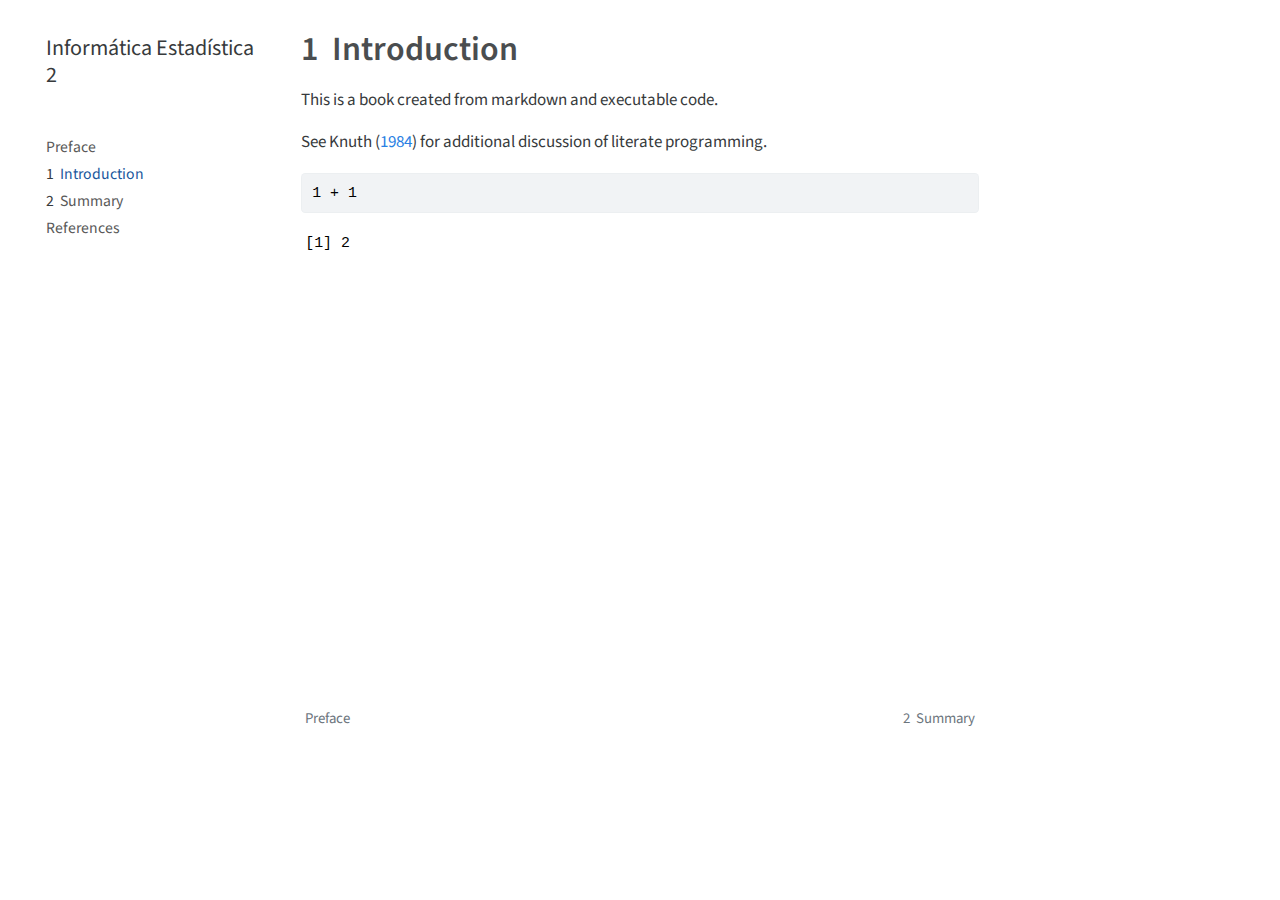
==== docs/intro.html @ 69c45ac1 "prueba quarto 2" ====
<!DOCTYPE html>
<html xmlns="http://www.w3.org/1999/xhtml" lang="en" xml:lang="en"><head>

<meta charset="utf-8">
<meta name="generator" content="quarto-1.3.450">

<meta name="viewport" content="width=device-width, initial-scale=1.0, user-scalable=yes">


<title>Informática Estadística 2 - 1&nbsp; Introduction</title>
<style>
code{white-space: pre-wrap;}
span.smallcaps{font-variant: small-caps;}
div.columns{display: flex; gap: min(4vw, 1.5em);}
div.column{flex: auto; overflow-x: auto;}
div.hanging-indent{margin-left: 1.5em; text-indent: -1.5em;}
ul.task-list{list-style: none;}
ul.task-list li input[type="checkbox"] {
  width: 0.8em;
  margin: 0 0.8em 0.2em -1em; /* quarto-specific, see https://github.com/quarto-dev/quarto-cli/issues/4556 */ 
  vertical-align: middle;
}
/* CSS for syntax highlighting */
pre > code.sourceCode { white-space: pre; position: relative; }
pre > code.sourceCode > span { display: inline-block; line-height: 1.25; }
pre > code.sourceCode > span:empty { height: 1.2em; }
.sourceCode { overflow: visible; }
code.sourceCode > span { color: inherit; text-decoration: inherit; }
div.sourceCode { margin: 1em 0; }
pre.sourceCode { margin: 0; }
@media screen {
div.sourceCode { overflow: auto; }
}
@media print {
pre > code.sourceCode { white-space: pre-wrap; }
pre > code.sourceCode > span { text-indent: -5em; padding-left: 5em; }
}
pre.numberSource code
  { counter-reset: source-line 0; }
pre.numberSource code > span
  { position: relative; left: -4em; counter-increment: source-line; }
pre.numberSource code > span > a:first-child::before
  { content: counter(source-line);
    position: relative; left: -1em; text-align: right; vertical-align: baseline;
    border: none; display: inline-block;
    -webkit-touch-callout: none; -webkit-user-select: none;
    -khtml-user-select: none; -moz-user-select: none;
    -ms-user-select: none; user-select: none;
    padding: 0 4px; width: 4em;
  }
pre.numberSource { margin-left: 3em;  padding-left: 4px; }
div.sourceCode
  {   }
@media screen {
pre > code.sourceCode > span > a:first-child::before { text-decoration: underline; }
}
/* CSS for citations */
div.csl-bib-body { }
div.csl-entry {
  clear: both;
}
.hanging-indent div.csl-entry {
  margin-left:2em;
  text-indent:-2em;
}
div.csl-left-margin {
  min-width:2em;
  float:left;
}
div.csl-right-inline {
  margin-left:2em;
  padding-left:1em;
}
div.csl-indent {
  margin-left: 2em;
}</style>


<script src="site_libs/quarto-nav/quarto-nav.js"></script>
<script src="site_libs/quarto-nav/headroom.min.js"></script>
<script src="site_libs/clipboard/clipboard.min.js"></script>
<script src="site_libs/quarto-search/autocomplete.umd.js"></script>
<script src="site_libs/quarto-search/fuse.min.js"></script>
<script src="site_libs/quarto-search/quarto-search.js"></script>
<meta name="quarto:offset" content="./">
<link href="./summary.html" rel="next">
<link href="./index.html" rel="prev">
<script src="site_libs/quarto-html/quarto.js"></script>
<script src="site_libs/quarto-html/popper.min.js"></script>
<script src="site_libs/quarto-html/tippy.umd.min.js"></script>
<script src="site_libs/quarto-html/anchor.min.js"></script>
<link href="site_libs/quarto-html/tippy.css" rel="stylesheet">
<link href="site_libs/quarto-html/quarto-syntax-highlighting.css" rel="stylesheet" id="quarto-text-highlighting-styles">
<script src="site_libs/bootstrap/bootstrap.min.js"></script>
<link href="site_libs/bootstrap/bootstrap-icons.css" rel="stylesheet">
<link href="site_libs/bootstrap/bootstrap.min.css" rel="stylesheet" id="quarto-bootstrap" data-mode="light">
<script id="quarto-search-options" type="application/json">{
  "location": "sidebar",
  "copy-button": false,
  "collapse-after": 3,
  "panel-placement": "start",
  "type": "textbox",
  "limit": 20,
  "language": {
    "search-no-results-text": "No results",
    "search-matching-documents-text": "matching documents",
    "search-copy-link-title": "Copy link to search",
    "search-hide-matches-text": "Hide additional matches",
    "search-more-match-text": "more match in this document",
    "search-more-matches-text": "more matches in this document",
    "search-clear-button-title": "Clear",
    "search-detached-cancel-button-title": "Cancel",
    "search-submit-button-title": "Submit",
    "search-label": "Search"
  }
}</script>


</head>

<body class="nav-sidebar floating">

<div id="quarto-search-results"></div>
  <header id="quarto-header" class="headroom fixed-top">
  <nav class="quarto-secondary-nav">
    <div class="container-fluid d-flex">
      <button type="button" class="quarto-btn-toggle btn" data-bs-toggle="collapse" data-bs-target="#quarto-sidebar,#quarto-sidebar-glass" aria-controls="quarto-sidebar" aria-expanded="false" aria-label="Toggle sidebar navigation" onclick="if (window.quartoToggleHeadroom) { window.quartoToggleHeadroom(); }">
        <i class="bi bi-layout-text-sidebar-reverse"></i>
      </button>
      <nav class="quarto-page-breadcrumbs" aria-label="breadcrumb"><ol class="breadcrumb"><li class="breadcrumb-item"><a href="./intro.html"><span class="chapter-number">1</span>&nbsp; <span class="chapter-title">Introduction</span></a></li></ol></nav>
      <a class="flex-grow-1" role="button" data-bs-toggle="collapse" data-bs-target="#quarto-sidebar,#quarto-sidebar-glass" aria-controls="quarto-sidebar" aria-expanded="false" aria-label="Toggle sidebar navigation" onclick="if (window.quartoToggleHeadroom) { window.quartoToggleHeadroom(); }">      
      </a>
      <button type="button" class="btn quarto-search-button" aria-label="" onclick="window.quartoOpenSearch();">
        <i class="bi bi-search"></i>
      </button>
    </div>
  </nav>
</header>
<!-- content -->
<div id="quarto-content" class="quarto-container page-columns page-rows-contents page-layout-article">
<!-- sidebar -->
  <nav id="quarto-sidebar" class="sidebar collapse collapse-horizontal sidebar-navigation floating overflow-auto">
    <div class="pt-lg-2 mt-2 text-left sidebar-header">
    <div class="sidebar-title mb-0 py-0">
      <a href="./">Informática Estadística 2</a> 
    </div>
      </div>
        <div class="mt-2 flex-shrink-0 align-items-center">
        <div class="sidebar-search">
        <div id="quarto-search" class="" title="Search"></div>
        </div>
        </div>
    <div class="sidebar-menu-container"> 
    <ul class="list-unstyled mt-1">
        <li class="sidebar-item">
  <div class="sidebar-item-container"> 
  <a href="./index.html" class="sidebar-item-text sidebar-link">
 <span class="menu-text">Preface</span></a>
  </div>
</li>
        <li class="sidebar-item">
  <div class="sidebar-item-container"> 
  <a href="./intro.html" class="sidebar-item-text sidebar-link active">
 <span class="menu-text"><span class="chapter-number">1</span>&nbsp; <span class="chapter-title">Introduction</span></span></a>
  </div>
</li>
        <li class="sidebar-item">
  <div class="sidebar-item-container"> 
  <a href="./summary.html" class="sidebar-item-text sidebar-link">
 <span class="menu-text"><span class="chapter-number">2</span>&nbsp; <span class="chapter-title">Summary</span></span></a>
  </div>
</li>
        <li class="sidebar-item">
  <div class="sidebar-item-container"> 
  <a href="./references.html" class="sidebar-item-text sidebar-link">
 <span class="menu-text">References</span></a>
  </div>
</li>
    </ul>
    </div>
</nav>
<div id="quarto-sidebar-glass" data-bs-toggle="collapse" data-bs-target="#quarto-sidebar,#quarto-sidebar-glass"></div>
<!-- margin-sidebar -->
    <div id="quarto-margin-sidebar" class="sidebar margin-sidebar">
        
    </div>
<!-- main -->
<main class="content" id="quarto-document-content">

<header id="title-block-header" class="quarto-title-block default">
<div class="quarto-title">
<h1 class="title"><span class="chapter-number">1</span>&nbsp; <span class="chapter-title">Introduction</span></h1>
</div>



<div class="quarto-title-meta">

    
  
    
  </div>
  

</header>

<p>This is a book created from markdown and executable code.</p>
<p>See <span class="citation" data-cites="knuth84">Knuth (<a href="references.html#ref-knuth84" role="doc-biblioref">1984</a>)</span> for additional discussion of literate programming.</p>
<div class="cell">
<div class="sourceCode cell-code" id="cb1"><pre class="sourceCode r code-with-copy"><code class="sourceCode r"><span id="cb1-1"><a href="#cb1-1" aria-hidden="true" tabindex="-1"></a><span class="dv">1</span> <span class="sc">+</span> <span class="dv">1</span></span></code><button title="Copy to Clipboard" class="code-copy-button"><i class="bi"></i></button></pre></div>
<div class="cell-output cell-output-stdout">
<pre><code>[1] 2</code></pre>
</div>
</div>


<div id="refs" class="references csl-bib-body hanging-indent" role="list" style="display: none">
<div id="ref-knuth84" class="csl-entry" role="listitem">
Knuth, Donald E. 1984. <span>“Literate Programming.”</span> <em>Comput. J.</em> 27 (2): 97–111. <a href="https://doi.org/10.1093/comjnl/27.2.97">https://doi.org/10.1093/comjnl/27.2.97</a>.
</div>
</div>

</main> <!-- /main -->
<script id="quarto-html-after-body" type="application/javascript">
window.document.addEventListener("DOMContentLoaded", function (event) {
  const toggleBodyColorMode = (bsSheetEl) => {
    const mode = bsSheetEl.getAttribute("data-mode");
    const bodyEl = window.document.querySelector("body");
    if (mode === "dark") {
      bodyEl.classList.add("quarto-dark");
      bodyEl.classList.remove("quarto-light");
    } else {
      bodyEl.classList.add("quarto-light");
      bodyEl.classList.remove("quarto-dark");
    }
  }
  const toggleBodyColorPrimary = () => {
    const bsSheetEl = window.document.querySelector("link#quarto-bootstrap");
    if (bsSheetEl) {
      toggleBodyColorMode(bsSheetEl);
    }
  }
  toggleBodyColorPrimary();  
  const icon = "";
  const anchorJS = new window.AnchorJS();
  anchorJS.options = {
    placement: 'right',
    icon: icon
  };
  anchorJS.add('.anchored');
  const isCodeAnnotation = (el) => {
    for (const clz of el.classList) {
      if (clz.startsWith('code-annotation-')) {                     
        return true;
      }
    }
    return false;
  }
  const clipboard = new window.ClipboardJS('.code-copy-button', {
    text: function(trigger) {
      const codeEl = trigger.previousElementSibling.cloneNode(true);
      for (const childEl of codeEl.children) {
        if (isCodeAnnotation(childEl)) {
          childEl.remove();
        }
      }
      return codeEl.innerText;
    }
  });
  clipboard.on('success', function(e) {
    // button target
    const button = e.trigger;
    // don't keep focus
    button.blur();
    // flash "checked"
    button.classList.add('code-copy-button-checked');
    var currentTitle = button.getAttribute("title");
    button.setAttribute("title", "Copied!");
    let tooltip;
    if (window.bootstrap) {
      button.setAttribute("data-bs-toggle", "tooltip");
      button.setAttribute("data-bs-placement", "left");
      button.setAttribute("data-bs-title", "Copied!");
      tooltip = new bootstrap.Tooltip(button, 
        { trigger: "manual", 
          customClass: "code-copy-button-tooltip",
          offset: [0, -8]});
      tooltip.show();    
    }
    setTimeout(function() {
      if (tooltip) {
        tooltip.hide();
        button.removeAttribute("data-bs-title");
        button.removeAttribute("data-bs-toggle");
        button.removeAttribute("data-bs-placement");
      }
      button.setAttribute("title", currentTitle);
      button.classList.remove('code-copy-button-checked');
    }, 1000);
    // clear code selection
    e.clearSelection();
  });
  function tippyHover(el, contentFn) {
    const config = {
      allowHTML: true,
      content: contentFn,
      maxWidth: 500,
      delay: 100,
      arrow: false,
      appendTo: function(el) {
          return el.parentElement;
      },
      interactive: true,
      interactiveBorder: 10,
      theme: 'quarto',
      placement: 'bottom-start'
    };
    window.tippy(el, config); 
  }
  const noterefs = window.document.querySelectorAll('a[role="doc-noteref"]');
  for (var i=0; i<noterefs.length; i++) {
    const ref = noterefs[i];
    tippyHover(ref, function() {
      // use id or data attribute instead here
      let href = ref.getAttribute('data-footnote-href') || ref.getAttribute('href');
      try { href = new URL(href).hash; } catch {}
      const id = href.replace(/^#\/?/, "");
      const note = window.document.getElementById(id);
      return note.innerHTML;
    });
  }
      let selectedAnnoteEl;
      const selectorForAnnotation = ( cell, annotation) => {
        let cellAttr = 'data-code-cell="' + cell + '"';
        let lineAttr = 'data-code-annotation="' +  annotation + '"';
        const selector = 'span[' + cellAttr + '][' + lineAttr + ']';
        return selector;
      }
      const selectCodeLines = (annoteEl) => {
        const doc = window.document;
        const targetCell = annoteEl.getAttribute("data-target-cell");
        const targetAnnotation = annoteEl.getAttribute("data-target-annotation");
        const annoteSpan = window.document.querySelector(selectorForAnnotation(targetCell, targetAnnotation));
        const lines = annoteSpan.getAttribute("data-code-lines").split(",");
        const lineIds = lines.map((line) => {
          return targetCell + "-" + line;
        })
        let top = null;
        let height = null;
        let parent = null;
        if (lineIds.length > 0) {
            //compute the position of the single el (top and bottom and make a div)
            const el = window.document.getElementById(lineIds[0]);
            top = el.offsetTop;
            height = el.offsetHeight;
            parent = el.parentElement.parentElement;
          if (lineIds.length > 1) {
            const lastEl = window.document.getElementById(lineIds[lineIds.length - 1]);
            const bottom = lastEl.offsetTop + lastEl.offsetHeight;
            height = bottom - top;
          }
          if (top !== null && height !== null && parent !== null) {
            // cook up a div (if necessary) and position it 
            let div = window.document.getElementById("code-annotation-line-highlight");
            if (div === null) {
              div = window.document.createElement("div");
              div.setAttribute("id", "code-annotation-line-highlight");
              div.style.position = 'absolute';
              parent.appendChild(div);
            }
            div.style.top = top - 2 + "px";
            div.style.height = height + 4 + "px";
            let gutterDiv = window.document.getElementById("code-annotation-line-highlight-gutter");
            if (gutterDiv === null) {
              gutterDiv = window.document.createElement("div");
              gutterDiv.setAttribute("id", "code-annotation-line-highlight-gutter");
              gutterDiv.style.position = 'absolute';
              const codeCell = window.document.getElementById(targetCell);
              const gutter = codeCell.querySelector('.code-annotation-gutter');
              gutter.appendChild(gutterDiv);
            }
            gutterDiv.style.top = top - 2 + "px";
            gutterDiv.style.height = height + 4 + "px";
          }
          selectedAnnoteEl = annoteEl;
        }
      };
      const unselectCodeLines = () => {
        const elementsIds = ["code-annotation-line-highlight", "code-annotation-line-highlight-gutter"];
        elementsIds.forEach((elId) => {
          const div = window.document.getElementById(elId);
          if (div) {
            div.remove();
          }
        });
        selectedAnnoteEl = undefined;
      };
      // Attach click handler to the DT
      const annoteDls = window.document.querySelectorAll('dt[data-target-cell]');
      for (const annoteDlNode of annoteDls) {
        annoteDlNode.addEventListener('click', (event) => {
          const clickedEl = event.target;
          if (clickedEl !== selectedAnnoteEl) {
            unselectCodeLines();
            const activeEl = window.document.querySelector('dt[data-target-cell].code-annotation-active');
            if (activeEl) {
              activeEl.classList.remove('code-annotation-active');
            }
            selectCodeLines(clickedEl);
            clickedEl.classList.add('code-annotation-active');
          } else {
            // Unselect the line
            unselectCodeLines();
            clickedEl.classList.remove('code-annotation-active');
          }
        });
      }
  const findCites = (el) => {
    const parentEl = el.parentElement;
    if (parentEl) {
      const cites = parentEl.dataset.cites;
      if (cites) {
        return {
          el,
          cites: cites.split(' ')
        };
      } else {
        return findCites(el.parentElement)
      }
    } else {
      return undefined;
    }
  };
  var bibliorefs = window.document.querySelectorAll('a[role="doc-biblioref"]');
  for (var i=0; i<bibliorefs.length; i++) {
    const ref = bibliorefs[i];
    const citeInfo = findCites(ref);
    if (citeInfo) {
      tippyHover(citeInfo.el, function() {
        var popup = window.document.createElement('div');
        citeInfo.cites.forEach(function(cite) {
          var citeDiv = window.document.createElement('div');
          citeDiv.classList.add('hanging-indent');
          citeDiv.classList.add('csl-entry');
          var biblioDiv = window.document.getElementById('ref-' + cite);
          if (biblioDiv) {
            citeDiv.innerHTML = biblioDiv.innerHTML;
          }
          popup.appendChild(citeDiv);
        });
        return popup.innerHTML;
      });
    }
  }
});
</script>
<nav class="page-navigation">
  <div class="nav-page nav-page-previous">
      <a href="./index.html" class="pagination-link">
        <i class="bi bi-arrow-left-short"></i> <span class="nav-page-text">Preface</span>
      </a>          
  </div>
  <div class="nav-page nav-page-next">
      <a href="./summary.html" class="pagination-link">
        <span class="nav-page-text"><span class="chapter-number">2</span>&nbsp; <span class="chapter-title">Summary</span></span> <i class="bi bi-arrow-right-short"></i>
      </a>
  </div>
</nav>
</div> <!-- /content -->



</body></html>
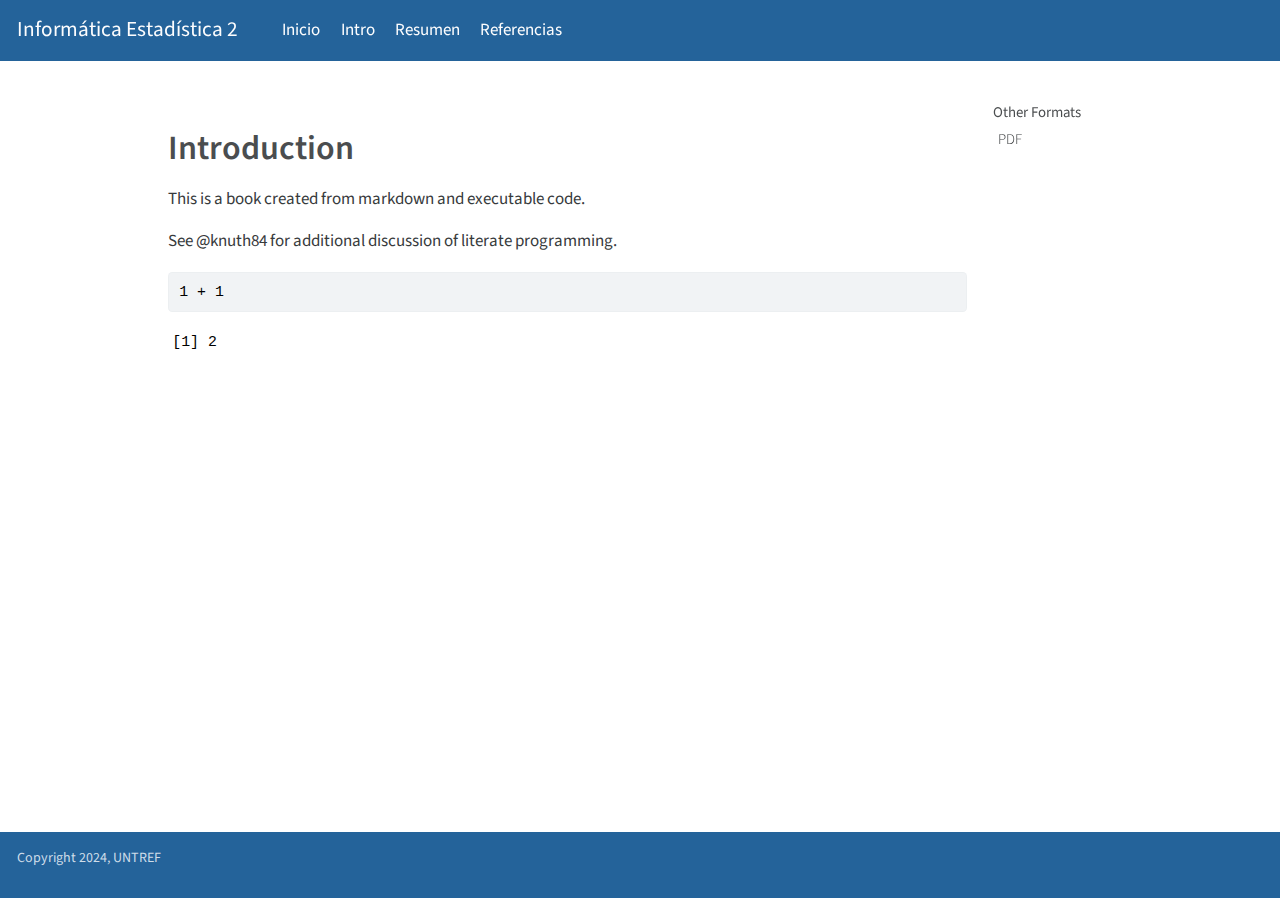
==== commit bf8f858d: "cambio a formato web" ====
--- a/docs/intro.html
+++ b/docs/intro.html
@@ -7,7 +7,7 @@
 <meta name="viewport" content="width=device-width, initial-scale=1.0, user-scalable=yes">
 
 
-<title>Informática Estadística 2 - 1&nbsp; Introduction</title>
+<title>Informática Estadística 2 – intro</title>
 <style>
 code{white-space: pre-wrap;}
 span.smallcaps{font-variant: small-caps;}
@@ -54,26 +54,7 @@
 @media screen {
 pre > code.sourceCode > span > a:first-child::before { text-decoration: underline; }
 }
-/* CSS for citations */
-div.csl-bib-body { }
-div.csl-entry {
-  clear: both;
-}
-.hanging-indent div.csl-entry {
-  margin-left:2em;
-  text-indent:-2em;
-}
-div.csl-left-margin {
-  min-width:2em;
-  float:left;
-}
-div.csl-right-inline {
-  margin-left:2em;
-  padding-left:1em;
-}
-div.csl-indent {
-  margin-left: 2em;
-}</style>
+</style>
 
 
 <script src="site_libs/quarto-nav/quarto-nav.js"></script>
@@ -83,8 +64,6 @@
 <script src="site_libs/quarto-search/fuse.min.js"></script>
 <script src="site_libs/quarto-search/quarto-search.js"></script>
 <meta name="quarto:offset" content="./">
-<link href="./summary.html" rel="next">
-<link href="./index.html" rel="prev">
 <script src="site_libs/quarto-html/quarto.js"></script>
 <script src="site_libs/quarto-html/popper.min.js"></script>
 <script src="site_libs/quarto-html/tippy.umd.min.js"></script>
@@ -95,11 +74,11 @@
 <link href="site_libs/bootstrap/bootstrap-icons.css" rel="stylesheet">
 <link href="site_libs/bootstrap/bootstrap.min.css" rel="stylesheet" id="quarto-bootstrap" data-mode="light">
 <script id="quarto-search-options" type="application/json">{
-  "location": "sidebar",
+  "location": "navbar",
   "copy-button": false,
   "collapse-after": 3,
-  "panel-placement": "start",
-  "type": "textbox",
+  "panel-placement": "end",
+  "type": "overlay",
   "limit": 20,
   "language": {
     "search-no-results-text": "No results",
@@ -118,94 +97,62 @@
 
 </head>
 
-<body class="nav-sidebar floating">
+<body class="nav-fixed">
 
 <div id="quarto-search-results"></div>
   <header id="quarto-header" class="headroom fixed-top">
-  <nav class="quarto-secondary-nav">
-    <div class="container-fluid d-flex">
-      <button type="button" class="quarto-btn-toggle btn" data-bs-toggle="collapse" data-bs-target="#quarto-sidebar,#quarto-sidebar-glass" aria-controls="quarto-sidebar" aria-expanded="false" aria-label="Toggle sidebar navigation" onclick="if (window.quartoToggleHeadroom) { window.quartoToggleHeadroom(); }">
-        <i class="bi bi-layout-text-sidebar-reverse"></i>
-      </button>
-      <nav class="quarto-page-breadcrumbs" aria-label="breadcrumb"><ol class="breadcrumb"><li class="breadcrumb-item"><a href="./intro.html"><span class="chapter-number">1</span>&nbsp; <span class="chapter-title">Introduction</span></a></li></ol></nav>
-      <a class="flex-grow-1" role="button" data-bs-toggle="collapse" data-bs-target="#quarto-sidebar,#quarto-sidebar-glass" aria-controls="quarto-sidebar" aria-expanded="false" aria-label="Toggle sidebar navigation" onclick="if (window.quartoToggleHeadroom) { window.quartoToggleHeadroom(); }">      
-      </a>
-      <button type="button" class="btn quarto-search-button" aria-label="" onclick="window.quartoOpenSearch();">
-        <i class="bi bi-search"></i>
-      </button>
-    </div>
-  </nav>
+    <nav class="navbar navbar-expand-lg navbar-dark ">
+      <div class="navbar-container container-fluid">
+      <div class="navbar-brand-container">
+    <a class="navbar-brand" href="./index.html">
+    <span class="navbar-title">Informática Estadística 2</span>
+    </a>
+  </div>
+            <div id="quarto-search" class="" title="Search"></div>
+          <button class="navbar-toggler" type="button" data-bs-toggle="collapse" data-bs-target="#navbarCollapse" aria-controls="navbarCollapse" aria-expanded="false" aria-label="Toggle navigation" onclick="if (window.quartoToggleHeadroom) { window.quartoToggleHeadroom(); }">
+  <span class="navbar-toggler-icon"></span>
+</button>
+          <div class="collapse navbar-collapse" id="navbarCollapse">
+            <ul class="navbar-nav navbar-nav-scroll me-auto">
+  <li class="nav-item">
+    <a class="nav-link" href="./index.html" rel="" target="">
+ <span class="menu-text">Inicio</span></a>
+  </li>  
+  <li class="nav-item">
+    <a class="nav-link active" href="./intro.html" rel="" target="" aria-current="page">
+ <span class="menu-text">Intro</span></a>
+  </li>  
+  <li class="nav-item">
+    <a class="nav-link" href="./summary.html" rel="" target="">
+ <span class="menu-text">Resumen</span></a>
+  </li>  
+  <li class="nav-item">
+    <a class="nav-link" href="./references.html" rel="" target="">
+ <span class="menu-text">Referencias</span></a>
+  </li>  
+</ul>
+            <div class="quarto-navbar-tools ms-auto">
+</div>
+          </div> <!-- /navcollapse -->
+      </div> <!-- /container-fluid -->
+    </nav>
 </header>
 <!-- content -->
-<div id="quarto-content" class="quarto-container page-columns page-rows-contents page-layout-article">
+<div id="quarto-content" class="quarto-container page-columns page-rows-contents page-layout-article page-navbar">
 <!-- sidebar -->
-  <nav id="quarto-sidebar" class="sidebar collapse collapse-horizontal sidebar-navigation floating overflow-auto">
-    <div class="pt-lg-2 mt-2 text-left sidebar-header">
-    <div class="sidebar-title mb-0 py-0">
-      <a href="./">Informática Estadística 2</a> 
-    </div>
-      </div>
-        <div class="mt-2 flex-shrink-0 align-items-center">
-        <div class="sidebar-search">
-        <div id="quarto-search" class="" title="Search"></div>
-        </div>
-        </div>
-    <div class="sidebar-menu-container"> 
-    <ul class="list-unstyled mt-1">
-        <li class="sidebar-item">
-  <div class="sidebar-item-container"> 
-  <a href="./index.html" class="sidebar-item-text sidebar-link">
- <span class="menu-text">Preface</span></a>
-  </div>
-</li>
-        <li class="sidebar-item">
-  <div class="sidebar-item-container"> 
-  <a href="./intro.html" class="sidebar-item-text sidebar-link active">
- <span class="menu-text"><span class="chapter-number">1</span>&nbsp; <span class="chapter-title">Introduction</span></span></a>
-  </div>
-</li>
-        <li class="sidebar-item">
-  <div class="sidebar-item-container"> 
-  <a href="./summary.html" class="sidebar-item-text sidebar-link">
- <span class="menu-text"><span class="chapter-number">2</span>&nbsp; <span class="chapter-title">Summary</span></span></a>
-  </div>
-</li>
-        <li class="sidebar-item">
-  <div class="sidebar-item-container"> 
-  <a href="./references.html" class="sidebar-item-text sidebar-link">
- <span class="menu-text">References</span></a>
-  </div>
-</li>
-    </ul>
-    </div>
-</nav>
-<div id="quarto-sidebar-glass" data-bs-toggle="collapse" data-bs-target="#quarto-sidebar,#quarto-sidebar-glass"></div>
 <!-- margin-sidebar -->
     <div id="quarto-margin-sidebar" class="sidebar margin-sidebar">
         
-    </div>
+    <div class="quarto-alternate-formats"><h2>Other Formats</h2><ul><li><a href="intro.pdf"><i class="bi bi-file-pdf"></i>PDF</a></li></ul></div></div>
 <!-- main -->
 <main class="content" id="quarto-document-content">
 
-<header id="title-block-header" class="quarto-title-block default">
-<div class="quarto-title">
-<h1 class="title"><span class="chapter-number">1</span>&nbsp; <span class="chapter-title">Introduction</span></h1>
-</div>
-
-
-
-<div class="quarto-title-meta">
-
-    
-  
-    
-  </div>
-  
-
-</header>
-
+
+
+<section id="introduction" class="level1">
+<h1>Introduction</h1>
 <p>This is a book created from markdown and executable code.</p>
-<p>See <span class="citation" data-cites="knuth84">Knuth (<a href="references.html#ref-knuth84" role="doc-biblioref">1984</a>)</span> for additional discussion of literate programming.</p>
+<p>See <span class="citation" data-cites="knuth84">@knuth84</span> for additional discussion of literate programming.</p>
 <div class="cell">
 <div class="sourceCode cell-code" id="cb1"><pre class="sourceCode r code-with-copy"><code class="sourceCode r"><span id="cb1-1"><a href="#cb1-1" aria-hidden="true" tabindex="-1"></a><span class="dv">1</span> <span class="sc">+</span> <span class="dv">1</span></span></code><button title="Copy to Clipboard" class="code-copy-button"><i class="bi"></i></button></pre></div>
 <div class="cell-output cell-output-stdout">
@@ -214,13 +161,9 @@
 </div>
 
 
-<div id="refs" class="references csl-bib-body hanging-indent" role="list" style="display: none">
-<div id="ref-knuth84" class="csl-entry" role="listitem">
-Knuth, Donald E. 1984. <span>“Literate Programming.”</span> <em>Comput. J.</em> 27 (2): 97–111. <a href="https://doi.org/10.1093/comjnl/27.2.97">https://doi.org/10.1093/comjnl/27.2.97</a>.
-</div>
-</div>
-
-</main> <!-- /main -->
+</section>
+
+<a onclick="window.scrollTo(0, 0); return false;" role="button" id="quarto-back-to-top"><i class="bi bi-arrow-up"></i> Back to top</a></main> <!-- /main -->
 <script id="quarto-html-after-body" type="application/javascript">
 window.document.addEventListener("DOMContentLoaded", function (event) {
   const toggleBodyColorMode = (bsSheetEl) => {
@@ -454,19 +397,25 @@
   }
 });
 </script>
-<nav class="page-navigation">
-  <div class="nav-page nav-page-previous">
-      <a href="./index.html" class="pagination-link">
-        <i class="bi bi-arrow-left-short"></i> <span class="nav-page-text">Preface</span>
-      </a>          
+</div> <!-- /content -->
+<footer class="footer">
+  <div class="nav-footer">
+    <div class="nav-footer-left">Copyright 2024, UNTREF</div>   
+    <div class="nav-footer-center">
+      &nbsp;
+    </div>
+    <div class="nav-footer-right">
+      <ul class="footer-items list-unstyled">
+    <li class="nav-item compact">
+    <a class="nav-link" href="https://github.com/LeanColisko/InformaticaEstadisticaUntref">
+      <i class="bi bi-github" role="img">
+</i> 
+    </a>
+  </li>  
+</ul>
+    </div>
   </div>
-  <div class="nav-page nav-page-next">
-      <a href="./summary.html" class="pagination-link">
-        <span class="nav-page-text"><span class="chapter-number">2</span>&nbsp; <span class="chapter-title">Summary</span></span> <i class="bi bi-arrow-right-short"></i>
-      </a>
-  </div>
-</nav>
-</div> <!-- /content -->
+</footer>
 
 
 
